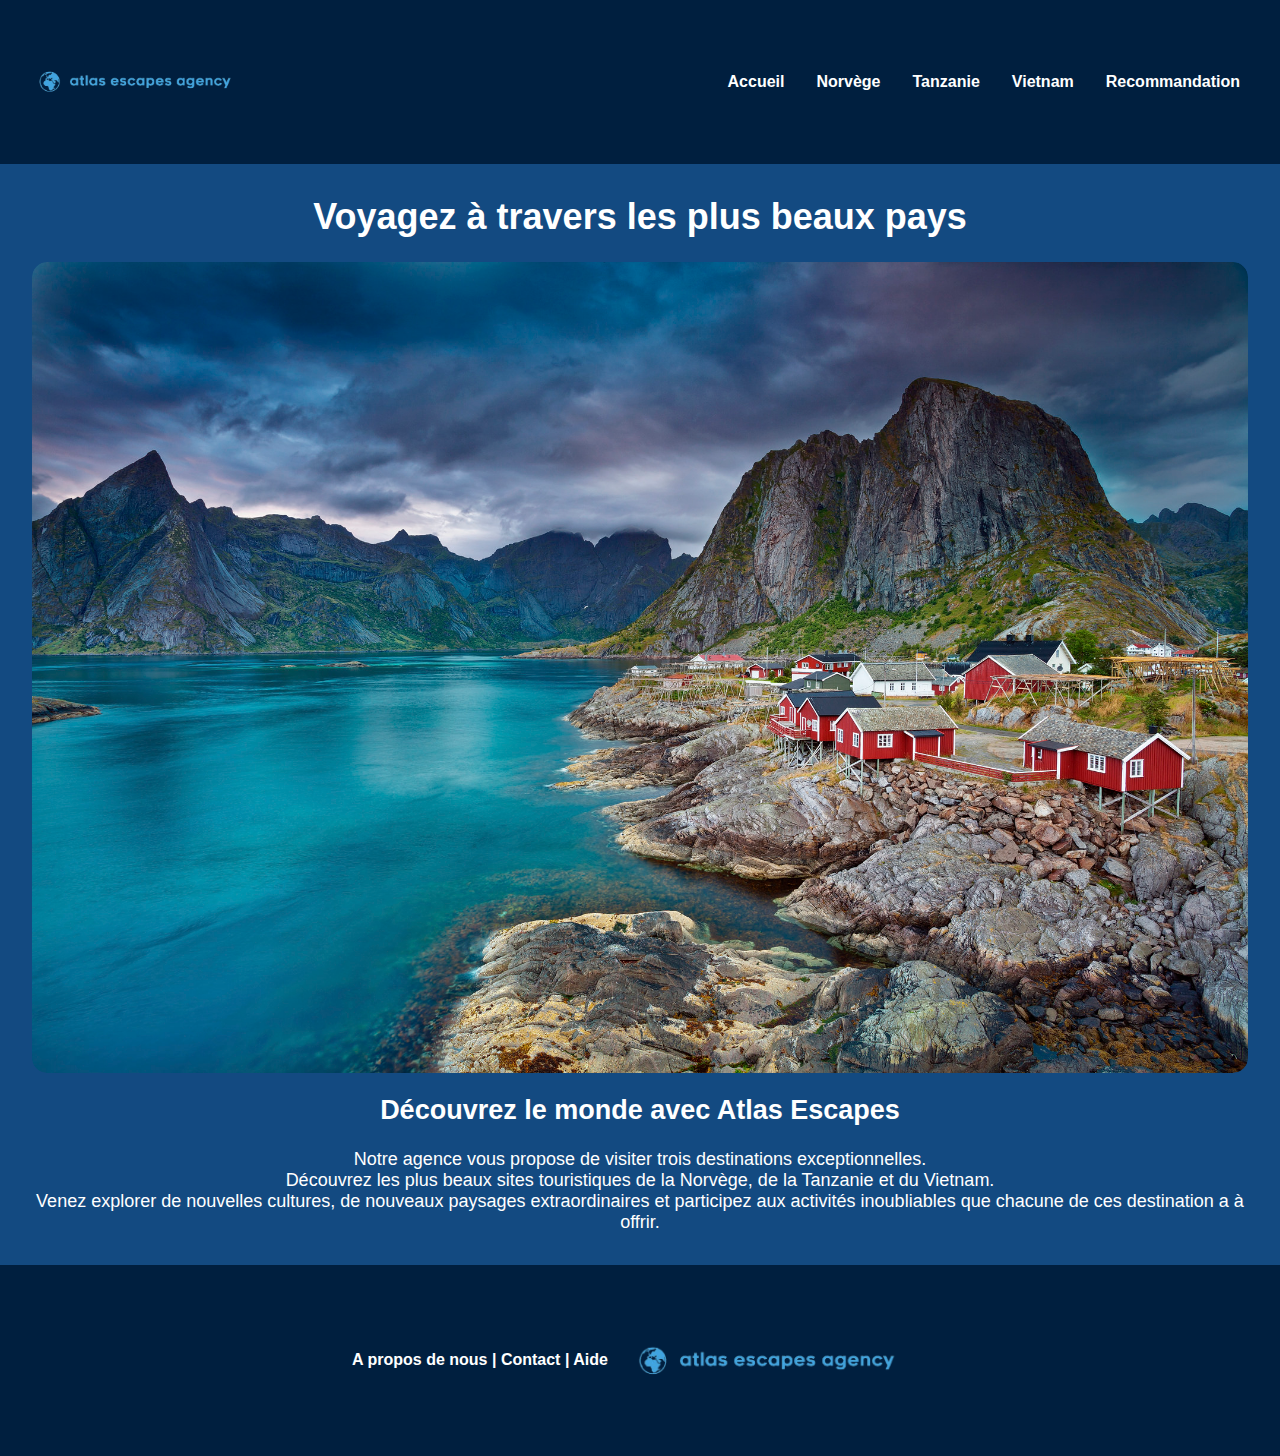
==== html/index.html @ 11f08b00 "Initial commit : Nouveau projet SAE-105" ====
<!DOCTYPE html>
<html lang="fr">
	<head>
		<meta charset="UTF-8" />
		<meta name="viewport" content="width=device-width, initial-scale=1.0" />
		<title>Accueil</title>
		<link rel="stylesheet" href="../css/index.css" />
	</head>
	<body>
		<header>
			<div class="logo">
				<img src="../img/logo-removed.png" alt="" class="logo" />
			</div>
			<nav>
				<ul class="nav-links">
					<li><a href="../html/index.html">Accueil</a></li>
					<li><a href="../html/norvege.html">Norvège</a></li>
					<li><a href="../html/tanzanie.html">Tanzanie</a></li>
					<li><a href="../html/vietnam.html">Vietnam</a></li>
					<li>
						<a href="../html/recommandation.html">Recommandation</a>
					</li>
				</ul>
			</nav>
		</header>

		<main>
			<h1>Voyagez à travers les plus beaux pays</h1>

			<!-- carrousel -->
			<div class="carrousel-container">
				<div class="carrousel">
					<img src="../img/index-norvege.jpeg" alt="" />
					<img src="../img/index-tanzanie.jpg" alt="" />
					<img src="../img/index-vietnam.jpg" alt="" />
				</div>
			</div>

			<section class="agence-info">
				<h2>Découvrez le monde avec Atlas Escapes</h2>
				<p>
					Notre agence vous propose de visiter trois destinations
					exceptionnelles. <br />
					Découvrez les plus beaux sites touristiques de la Norvège,
					de la Tanzanie et du Vietnam. <br />
					Venez explorer de nouvelles cultures, de nouveaux paysages
					extraordinaires et participez aux activités inoubliables que
					chacune de ces destination a à offrir.
				</p>
			</section>
		</main>

		<footer>
			<div class="footer-info">
				<a href="../html/about.html"
					>A propos de nous | Contact | Aide</a
				>
			</div>
			<div class="footer-logo">
				<img src="../img/logo-removed.png" alt="" />
			</div>
		</footer>
	</body>
</html>
---- css/index.css ----
body {
	margin: 0;
	font-family: "Segoe UI", Tahoma, Geneva, Verdana, sans-serif;
	color: #ffffff;
	background-color: #134a81;
}

header {
	display: flex;
	justify-content: space-between;
	align-items: center;
	background-color: #001f3f;
	color: white;
	padding: 1rem;
}

header .logo {
	width: 10rem;
	margin-right: 10rem;
}
header .logo img {
	width: 15rem;
}

.nav-links {
	display: flex;
	gap: 2rem;
	list-style: none;
	margin-right: 1.5rem;
}

.nav-links a {
	text-decoration: none;
	color: white;
	font-weight: bold;
}

main {
	text-align: center;
	margin: 2rem;
	font-size: large;
}
.carrousel-container {
	width: 100%;
	margin: auto;
	overflow: hidden;
	position: relative;
	border-radius: 15px;
}
.carrousel {
	display: flex;
	animation: slide 23s infinite;
}

.carrousel img {
	width: 100%;
	border-radius: 15px;
	flex-shrink: 0;
}

@keyframes slide {
	0% {
		transform: translateX(0);
	}
	33.33% {
		transform: translateX(-100%);
	}
	66.66% {
		transform: translateX(-200%);
	}
	100% {
		transform: translateX(0);
	}
}

footer {
	display: flex;
	justify-content: center;
	align-items: center;
	background-color: #001f3f;
	text-align: center;
	padding: 0.5rem;
}

.footer-info a {
	text-decoration: none;
	color: white;
	font-weight: bold;
}
.footer-logo img {
	width: 20rem;
	height: auto;
}
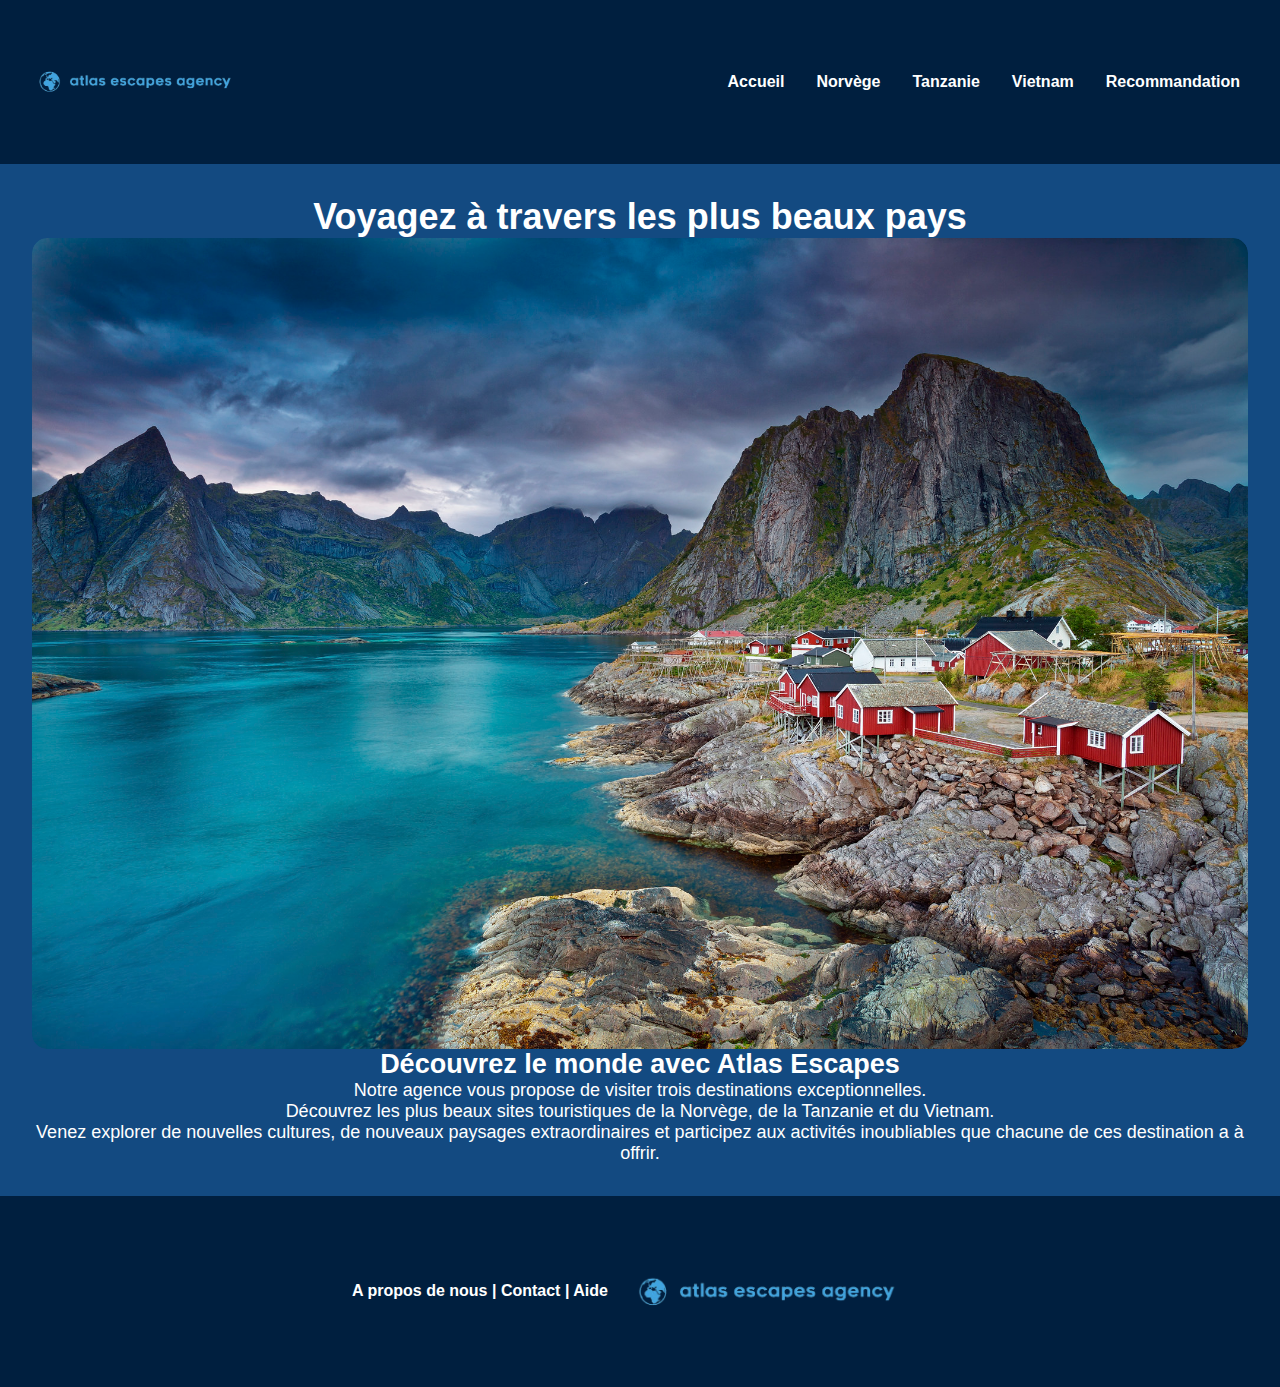
==== commit de4f15e5: "changement de tout" ====
--- a/html/index.html
+++ b/html/index.html
@@ -5,6 +5,7 @@
 		<meta name="viewport" content="width=device-width, initial-scale=1.0" />
 		<title>Accueil</title>
 		<link rel="stylesheet" href="../css/index.css" />
+		<link rel="stylesheet" href="../css/style.css" />
 	</head>
 	<body>
 		<header>
--- a/css/style.css
+++ b/css/style.css
@@ -0,0 +1,14 @@
+* {
+	margin: 0;
+	padding: 0;
+	box-sizing: border-box;
+}
+body {
+	/* empecher de drag les images */
+	user-select: none;
+	-webkit-user-drag: none;
+	-khtml-user-drag: none;
+	-moz-user-drag: none;
+	-o-user-drag: none;
+	-ms-user-drag: none;
+}
